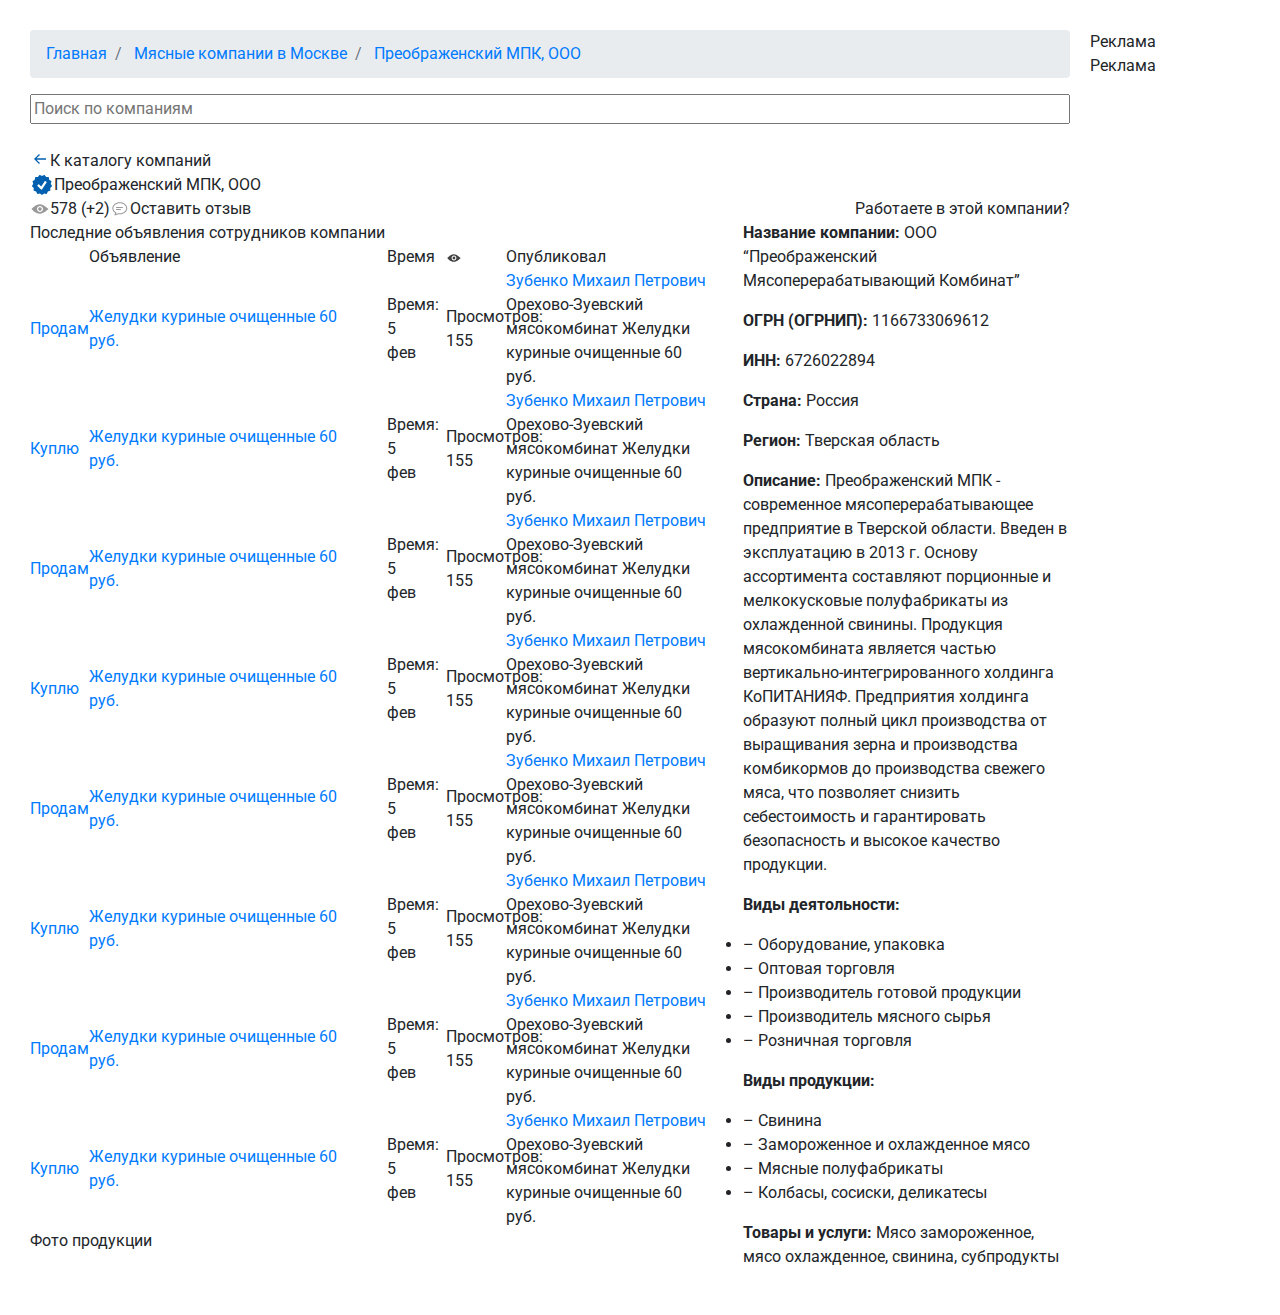
==== index.html @ dbe48e82 "code refactoring" ====
<!DOCTYPE html>
<html lang="ru" dir="ltr">

<head>
  <meta charset="utf-8">
  <meta http-equiv="X-UA-Compatible" content="IE=edge">
  <meta name="viewport" content="width=device-width, initial-scale=1, user-scalable=no">
  <title>Iamaliev</title>
  <link rel="stylesheet" href="https://stackpath.bootstrapcdn.com/bootstrap/4.4.1/css/bootstrap.min.css" integrity="sha384-Vkoo8x4CGsO3+Hhxv8T/Q5PaXtkKtu6ug5TOeNV6gBiFeWPGFN9MuhOf23Q9Ifjh" crossorigin="anonymous">
  <link rel="stylesheet" href="css/style.css">
  <link href="https://fonts.googleapis.com/css2?family=Roboto:ital,wght@0,100;0,300;0,400;0,500;0,700;0,900;1,100;1,300;1,400;1,500;1,700;1,900&display=swap" rel="stylesheet">
</head>

<body>
  <header class="header">
    <div class="header__top">
      <div class="container-fluid">
        <!-- content -->
      </div>
    </div>
    <div class="header__bottom">
      <div class="container-fluid">
        <!-- content -->
      </div>
    </div>
  </header>
  <div class="content">
    <div class="container-fluid">
      <div class="wrapper">
        <div class="wrapper__main">
          <div class="wrapper__main-breadcrumb">
            <ul class="breadcrumb">
              <li class="breadcrumb-item">
                <a href="main.html">Главная</a>
              </li>
              <li class="breadcrumb-item">
                <a href="tovari.html">Мясные компании в Москве</a>
              </li>
              <li class="breadcrumb-item active">
                <a href="tovari.html">Преображенский МПК, ООО</a>
              </li>
            </ul>
          </div>
          <div class="wrapper__main-search">
            <form>
              <input class="input-style w-100" type="text" name="" value="" placeholder="Поиск по компаниям">
              <a href="" class="wrapper__main-search-button link-hover-search" type="button" name="button">
                <svg width="24" height="24" viewBox="0 0 24 24" fill="none" xmlns="http://www.w3.org/2000/svg">
                  <path d="M15.5 14H14.71L14.43 13.73C15.4439 12.554 16.0011 11.0527 16 9.5C16 8.21442 15.6188 6.95772 14.9046 5.8888C14.1903 4.81988 13.1752 3.98676 11.9874 3.49479C10.7997 3.00282 9.49279 2.87409 8.23191 3.1249C6.97104 3.3757 5.81285 3.99477 4.90381 4.90381C3.99477 5.81285 3.3757 6.97104 3.1249 8.23191C2.87409 9.49279 3.00282 10.7997 3.49479 11.9874C3.98676 13.1752 4.81988 14.1903 5.8888 14.9046C6.95772 15.6188 8.21442 16 9.5 16C11.11 16 12.59 15.41 13.73 14.43L14 14.71V15.5L19 20.49L20.49 19L15.5 14ZM9.5 14C7.01 14 5 11.99 5 9.5C5 7.01 7.01 5 9.5 5C11.99 5 14 7.01 14 9.5C14 11.99 11.99 14 9.5 14Z" fill="white"/>
                </svg>
              </a>
            </form>
          </div>
          <div class="wrapper__main-backbutton d-flex link-hover">
            <svg width="20" height="20" viewBox="0 0 20 20" fill="none" xmlns="http://www.w3.org/2000/svg">
              <path d="M16 9.35124H6.49462L9.94396 5.91735L9.02248 5L4 10L9.02248 15L9.94396 14.0827L6.49462 10.6488H16V9.35124Z" fill="#005FAE"/>
            </svg>
            <div class="wrapper__main-backbutton-text">
              <span>К каталогу компаний</span>
            </div>
          </div>
          <div class="wrapper__main-namecompany d-flex">
            <svg width="24" height="24" viewBox="0 0 24 24" fill="none" xmlns="http://www.w3.org/2000/svg">
              <path d="M21.9025 12.6673L20.7237 10.7953L21.4229 8.69439C21.469 8.55543 21.466 8.4047 21.4144 8.26773C21.3628 8.13075 21.2657 8.01595 21.1396 7.94277L19.2321 6.83566L18.8813 4.64801C18.8577 4.50337 18.7853 4.37134 18.6763 4.27414C18.5674 4.17694 18.4284 4.12052 18.283 4.11438L16.0828 4.02765L14.7628 2.25409C14.6756 2.13673 14.5506 2.05343 14.4093 2.01838C14.2679 1.98333 14.1189 1.99871 13.9875 2.06189L12 3.01352L10.0117 2.06111C9.88018 1.99861 9.73124 1.98368 9.59002 2.01883C9.4488 2.05398 9.32393 2.13707 9.23646 2.25409L7.91638 4.02765L5.71626 4.11438C5.57091 4.12023 5.43203 4.17647 5.32313 4.27357C5.21424 4.37067 5.14202 4.50267 5.11869 4.64723L4.76792 6.83488L2.86037 7.94199C2.73416 8.01505 2.63693 8.1298 2.58516 8.26678C2.53339 8.40377 2.53027 8.55456 2.57633 8.6936L3.27556 10.7945L2.0975 12.6673C2.01979 12.7913 1.987 12.9385 2.00467 13.084C2.02235 13.2295 2.08941 13.3644 2.19451 13.4658L3.7831 14.9995L3.6046 17.2075C3.59273 17.3536 3.63136 17.4993 3.71394 17.6201C3.79653 17.7408 3.91801 17.8291 4.05782 17.87L6.17258 18.4833L7.03323 20.5233C7.08973 20.6585 7.19113 20.7698 7.32009 20.838C7.44905 20.9063 7.59755 20.9274 7.74022 20.8976L9.89766 20.4522L11.6003 21.8562C11.716 21.9508 11.858 22 12 22C12.142 22 12.2833 21.9508 12.3997 21.8562L14.1023 20.4522L16.2598 20.8976C16.5524 20.9601 16.8496 20.8015 16.9668 20.5233L17.8274 18.4833L19.9422 17.87C20.0821 17.8292 20.2036 17.741 20.2862 17.6202C20.3689 17.4994 20.4074 17.3536 20.3954 17.2075L20.2169 14.9995L21.8055 13.4658C21.9106 13.3644 21.9776 13.2295 21.9953 13.084C22.013 12.9385 21.9802 12.7913 21.9025 12.6673ZM16.5609 9.61164L12.1443 16.273C11.9775 16.5215 11.7191 16.6879 11.4622 16.6879C11.2061 16.6879 10.9197 16.5434 10.7374 16.359L7.49498 13.0423C7.3887 12.9326 7.32922 12.7854 7.32922 12.6322C7.32922 12.4789 7.3887 12.3317 7.49498 12.222L8.2951 11.4016C8.34753 11.3485 8.40987 11.3064 8.47852 11.2777C8.54718 11.2489 8.6208 11.2341 8.69516 11.2341C8.76951 11.2341 8.84314 11.2489 8.91179 11.2777C8.98045 11.3064 9.04278 11.3485 9.09521 11.4016L11.2053 13.5596L14.6852 8.31076C14.7264 8.24817 14.7796 8.19448 14.8417 8.15281C14.9038 8.11115 14.9735 8.08235 15.0467 8.06809C15.12 8.05384 15.1953 8.05441 15.2684 8.06979C15.3414 8.08516 15.4106 8.11502 15.4721 8.15763L16.4103 8.80689C16.6688 8.98659 16.7355 9.34834 16.5609 9.61164Z" fill="#005FAE"/>
            </svg>
            <div class="wrapper__main-namecompany-text">
              <span>Преображенский МПК, ООО</span>
            </div>
          </div>
          <div class="wrapper__main_visit-etc d-flex justify-content-between">
            <div class="wrapper__main_visit-etc_visit-review d-flex">
              <div class="d-flex align-items-center p-r-24">
                <svg width="20" height="20" viewBox="0 0 20 20" fill="none" xmlns="http://www.w3.org/2000/svg">
                  <path d="M10 5.1792C5.28375 5.1792 1.5625 10.0004 1.5625 10.0004C1.5625 10.0004 5.28375 14.8223 10 14.8223C13.6062 14.8223 18.4375 10.0004 18.4375 10.0004C18.4375 10.0004 13.6062 5.1792 10 5.1792ZM10 13.0042C8.34375 13.0042 6.99563 11.6567 6.99563 10.0004C6.99563 8.3442 8.34375 6.99607 10 6.99607C11.6562 6.99607 13.0044 8.3442 13.0044 10.0004C13.0044 11.6567 11.6562 13.0048 10 13.0048V13.0042ZM10 8.2467C9.76695 8.2423 9.53536 8.2844 9.31877 8.37054C9.10218 8.45669 8.90494 8.58514 8.73857 8.7484C8.5722 8.91166 8.44004 9.10644 8.34983 9.32137C8.25961 9.53629 8.21314 9.76705 8.21314 10.0001C8.21314 10.2332 8.25961 10.464 8.34983 10.6789C8.44004 10.8938 8.5722 11.0886 8.73857 11.2519C8.90494 11.4151 9.10218 11.5436 9.31877 11.6297C9.53536 11.7159 9.76695 11.758 10 11.7536C10.4593 11.7449 10.8969 11.5564 11.2186 11.2285C11.5404 10.9006 11.7206 10.4595 11.7206 10.0001C11.7206 9.54075 11.5404 9.0997 11.2186 8.77181C10.8969 8.44392 10.4593 8.25537 10 8.2467Z" fill="#999999"/>
                </svg>
                <div class="wrapper__main_visit-etc_visit-review_visit-text p-l-4">
                  <span>578 (+2)</span>
                </div>
              </div>
              <div class="d-flex align-items-center link-hover">
                <svg width="20" height="20" viewBox="0 0 20 20" fill="none" xmlns="http://www.w3.org/2000/svg">
                  <path d="M5.18911 14.077L4.55551 15.397C4.43231 15.6434 4.48511 15.9426 4.66111 16.1538C4.80191 16.2946 4.97791 16.3826 5.17151 16.3826C5.24191 16.3826 5.32991 16.365 5.40031 16.3474L8.44511 15.2562C8.88511 15.3266 9.34271 15.3618 9.80031 15.3618C13.9187 15.3618 17.2803 12.6338 17.2803 9.28977C17.2803 5.94577 13.9187 3.21777 9.80031 3.21777C5.68191 3.21777 2.32031 5.94577 2.32031 9.28977C2.32031 11.1554 3.39391 12.933 5.18911 14.077ZM9.80031 4.27377C13.3379 4.27377 16.2243 6.52657 16.2243 9.28977C16.2243 12.053 13.3379 14.3058 9.80031 14.3058C9.36031 14.3058 8.93791 14.2706 8.51551 14.2002C8.40991 14.1826 8.28671 14.2002 8.18111 14.2354L5.89311 15.045L6.28031 14.2178C6.43871 13.901 6.31551 13.4962 5.99871 13.3202C4.34431 12.3698 3.37631 10.8562 3.37631 9.27217C3.37631 6.52657 6.26271 4.27377 9.80031 4.27377Z" fill="#999999"/>
                  <line x1="6.5" y1="8.5" x2="12.5" y2="8.5" stroke="#999999" stroke-linecap="round" stroke-linejoin="round"/>
                  <line x1="6.5" y1="10.5" x2="10.5" y2="10.5" stroke="#999999" stroke-linecap="round" stroke-linejoin="round"/>
                </svg>
                <div class="wrapper__main_visit-etc_visit-review_review-text p-l-4">
                  <span>Оставить отзыв</span>
                </div>
              </div>
            </div>
            <div class="wrapper__main_visit-etc_work-this">
              <div class="wrapper__main_visit-etc_work-this-button">Работаете в этой компании?</div>
            </div>
          </div>
          <div class="row">
            <div class="col-lg-8">
              <div class="wrapper__main_notice w-100">
                <div class="wrapper__main_notice-title">
                  Последние объявления сотрудников компании
                </div>
                <div class="wrapper__main_notice-line"></div>
                <div class="wrapper__main_notice-table">
                  <div class="wrapper__main_notice-table-title">
                    <div class="row align-items-center h-32">
                      <div class="col-2 col-md-1 column-1">

                      </div>
                      <div class="col-12 col-sm-6 col-md-5 column-5">
                        Объявление
                      </div>
                      <div class="col-2 col-md-1 column-1 none576">
                        Время
                      </div>
                      <div class="col-2 col-md-1 column-1 none576">
                        <svg width="16" height="16" viewBox="0 0 16 16" fill="none" xmlns="http://www.w3.org/2000/svg">
                          <path d="M8 4.14331C4.227 4.14331 1.25 8.00031 1.25 8.00031C1.25 8.00031 4.227 11.8578 8 11.8578C10.885 11.8578 14.75 8.00031 14.75 8.00031C14.75 8.00031 10.885 4.14331 8 4.14331ZM8 10.4033C6.675 10.4033 5.5965 9.32531 5.5965 8.00031C5.5965 6.67531 6.675 5.59681 8 5.59681C9.325 5.59681 10.4035 6.67531 10.4035 8.00031C10.4035 9.32531 9.325 10.4038 8 10.4038V10.4033ZM8 6.59731C7.81356 6.59379 7.62829 6.62747 7.45502 6.69639C7.28174 6.7653 7.12395 6.86806 6.99085 6.99867C6.85776 7.12928 6.75203 7.2851 6.67986 7.45704C6.60769 7.62898 6.57052 7.81359 6.57052 8.00006C6.57052 8.18653 6.60769 8.37114 6.67986 8.54308C6.75203 8.71502 6.85776 8.87085 6.99085 9.00145C7.12395 9.13206 7.28174 9.23482 7.45502 9.30374C7.62829 9.37265 7.81356 9.40633 8 9.40281C8.36745 9.39587 8.7175 9.24503 8.97491 8.98272C9.23231 8.72041 9.37652 8.36757 9.37652 8.00006C9.37652 7.63255 9.23231 7.27971 8.97491 7.0174C8.7175 6.75509 8.36745 6.60425 8 6.59731Z" fill="#424242"/>
                        </svg>
                      </div>
                      <div class="col-md-4 column-4 none768">
                        Опубликовал
                      </div>
                    </div>
                  </div>
                  <div class="wrapper__main_notice-table-item">
                    <div class="row align-items-center">
                      <div class="col-sm-2 col-md-1 column-1">
                        <a href="#" class="wrapper__main_notice-table-item-button-sell d-flex link-hover">Продам</a>
                      </div>
                      <div class="col-sm-6 col-md-5 column-5 wrapper__main_notice-table-item-name-product">
                        <a href="" class="link-hover">Желудки куриные очищенные 60 руб.</a>
                      </div>
                      <div class="col-6 col-sm-2 col-md-1 column-1">
                        <span class="show-576 m-t-b-8">Время: </span><span>5 фев</span>
                      </div>
                      <div class="col-6 col-sm-2 col-md-1 column-1 flex-row">
                        <span class="show-576 m-t-b-8">Просмотров: </span><span>155</span>
                      </div>
                      <div class="col-12 col-md-4 column-4">
                        <div class="d-flex">
                          <img src="img/photo.png" class="wrapper__main_notice-table-item-photo" alt="">
                          <div class="d-flex flex-column p-l-8 overflow-hidden justify-content-center">
                            <div class="wrapper__main_notice-table-item-fio">
                              <a href="" class="link-hover">Зубенко Михаил Петрович</a>
                            </div>
                            <div class="wrapper__main_notice-table-item-company">
                              Орехово-Зуевский мясокомбинат Желудки куриные очищенные 60 руб.
                            </div>
                          </div>
                        </div>
                      </div>
                    </div>
                  </div>
                  <div class="wrapper__main_notice-table-item">
                    <div class="row align-items-center">
                      <div class="col-sm-2 col-md-1 column-1">
                        <a href="#" class="wrapper__main_notice-table-item-button-buy d-flex link-hover">Куплю</a>
                      </div>
                      <div class="col-sm-6 col-md-5 column-5 wrapper__main_notice-table-item-name-product">
                        <a href="" class="link-hover">Желудки куриные очищенные 60 руб.</a>
                      </div>
                      <div class="col-6 col-sm-2 col-md-1 column-1">
                        <span class="show-576 m-t-b-8">Время: </span><span>5 фев</span>
                      </div>
                      <div class="col-6 col-sm-2 col-md-1 column-1 flex-row">
                        <span class="show-576 m-t-b-8">Просмотров: </span><span>155</span>
                      </div>
                      <div class="col-12 col-md-4 column-4">
                        <div class="d-flex">
                          <img src="img/photo.png" class="wrapper__main_notice-table-item-photo" alt="">
                          <div class="d-flex flex-column p-l-8 overflow-hidden justify-content-center">
                            <div class="wrapper__main_notice-table-item-fio">
                              <a href="" class="link-hover">Зубенко Михаил Петрович</a>
                            </div>
                            <div class="wrapper__main_notice-table-item-company">
                              Орехово-Зуевский мясокомбинат Желудки куриные очищенные 60 руб.
                            </div>
                          </div>
                        </div>
                      </div>
                    </div>
                  </div>
                  <div class="wrapper__main_notice-table-item">
                    <div class="row align-items-center">
                      <div class="col-sm-2 col-md-1 column-1">
                        <a href="#" class="wrapper__main_notice-table-item-button-sell d-flex link-hover">Продам</a>
                      </div>
                      <div class="col-sm-6 col-md-5 column-5 wrapper__main_notice-table-item-name-product">
                        <a href="" class="link-hover">Желудки куриные очищенные 60 руб.</a>
                      </div>
                      <div class="col-6 col-sm-2 col-md-1 column-1">
                        <span class="show-576 m-t-b-8">Время: </span><span>5 фев</span>
                      </div>
                      <div class="col-6 col-sm-2 col-md-1 column-1 flex-row">
                        <span class="show-576 m-t-b-8">Просмотров: </span><span>155</span>
                      </div>
                      <div class="col-12 col-md-4 column-4">
                        <div class="d-flex">
                          <img src="img/photo.png" class="wrapper__main_notice-table-item-photo" alt="">
                          <div class="d-flex flex-column p-l-8 overflow-hidden justify-content-center">
                            <div class="wrapper__main_notice-table-item-fio">
                              <a href="" class="link-hover">Зубенко Михаил Петрович</a>
                            </div>
                            <div class="wrapper__main_notice-table-item-company">
                              Орехово-Зуевский мясокомбинат Желудки куриные очищенные 60 руб.
                            </div>
                          </div>
                        </div>
                      </div>
                    </div>
                  </div>
                  <div class="wrapper__main_notice-table-item">
                    <div class="row align-items-center">
                      <div class="col-sm-2 col-md-1 column-1">
                        <a href="#" class="wrapper__main_notice-table-item-button-buy d-flex link-hover">Куплю</a>
                      </div>
                      <div class="col-sm-6 col-md-5 column-5 wrapper__main_notice-table-item-name-product">
                        <a href="" class="link-hover">Желудки куриные очищенные 60 руб.</a>
                      </div>
                      <div class="col-6 col-sm-2 col-md-1 column-1">
                        <span class="show-576 m-t-b-8">Время: </span><span>5 фев</span>
                      </div>
                      <div class="col-6 col-sm-2 col-md-1 column-1 flex-row">
                        <span class="show-576 m-t-b-8">Просмотров: </span><span>155</span>
                      </div>
                      <div class="col-12 col-md-4 column-4">
                        <div class="d-flex">
                          <img src="img/photo.png" class="wrapper__main_notice-table-item-photo" alt="">
                          <div class="d-flex flex-column p-l-8 overflow-hidden justify-content-center">
                            <div class="wrapper__main_notice-table-item-fio">
                              <a href="" class="link-hover">Зубенко Михаил Петрович</a>
                            </div>
                            <div class="wrapper__main_notice-table-item-company">
                              Орехово-Зуевский мясокомбинат Желудки куриные очищенные 60 руб.
                            </div>
                          </div>
                        </div>
                      </div>
                    </div>
                  </div>
                  <div class="wrapper__main_notice-table-item">
                    <div class="row align-items-center">
                      <div class="col-sm-2 col-md-1 column-1">
                        <a href="#" class="wrapper__main_notice-table-item-button-sell d-flex link-hover">Продам</a>
                      </div>
                      <div class="col-sm-6 col-md-5 column-5 wrapper__main_notice-table-item-name-product">
                        <a href="" class="link-hover">Желудки куриные очищенные 60 руб.</a>
                      </div>
                      <div class="col-6 col-sm-2 col-md-1 column-1">
                        <span class="show-576 m-t-b-8">Время: </span><span>5 фев</span>
                      </div>
                      <div class="col-6 col-sm-2 col-md-1 column-1 flex-row">
                        <span class="show-576 m-t-b-8">Просмотров: </span><span>155</span>
                      </div>
                      <div class="col-12 col-md-4 column-4">
                        <div class="d-flex">
                          <img src="img/photo.png" class="wrapper__main_notice-table-item-photo" alt="">
                          <div class="d-flex flex-column p-l-8 overflow-hidden justify-content-center">
                            <div class="wrapper__main_notice-table-item-fio">
                              <a href="" class="link-hover">Зубенко Михаил Петрович</a>
                            </div>
                            <div class="wrapper__main_notice-table-item-company">
                              Орехово-Зуевский мясокомбинат Желудки куриные очищенные 60 руб.
                            </div>
                          </div>
                        </div>
                      </div>
                    </div>
                  </div>
                  <div class="wrapper__main_notice-table-item">
                    <div class="row align-items-center">
                      <div class="col-sm-2 col-md-1 column-1">
                        <a href="#" class="wrapper__main_notice-table-item-button-buy d-flex link-hover">Куплю</a>
                      </div>
                      <div class="col-sm-6 col-md-5 column-5 wrapper__main_notice-table-item-name-product">
                        <a href="" class="link-hover">Желудки куриные очищенные 60 руб.</a>
                      </div>
                      <div class="col-6 col-sm-2 col-md-1 column-1">
                        <span class="show-576 m-t-b-8">Время: </span><span>5 фев</span>
                      </div>
                      <div class="col-6 col-sm-2 col-md-1 column-1 flex-row">
                        <span class="show-576 m-t-b-8">Просмотров: </span><span>155</span>
                      </div>
                      <div class="col-12 col-md-4 column-4">
                        <div class="d-flex">
                          <img src="img/photo.png" class="wrapper__main_notice-table-item-photo" alt="">
                          <div class="d-flex flex-column p-l-8 overflow-hidden justify-content-center">
                            <div class="wrapper__main_notice-table-item-fio">
                              <a href="" class="link-hover">Зубенко Михаил Петрович</a>
                            </div>
                            <div class="wrapper__main_notice-table-item-company">
                              Орехово-Зуевский мясокомбинат Желудки куриные очищенные 60 руб.
                            </div>
                          </div>
                        </div>
                      </div>
                    </div>
                  </div>
                  <div class="wrapper__main_notice-table-item">
                    <div class="row align-items-center">
                      <div class="col-sm-2 col-md-1 column-1">
                        <a href="#" class="wrapper__main_notice-table-item-button-sell d-flex link-hover">Продам</a>
                      </div>
                      <div class="col-sm-6 col-md-5 column-5 wrapper__main_notice-table-item-name-product">
                        <a href="" class="link-hover">Желудки куриные очищенные 60 руб.</a>
                      </div>
                      <div class="col-6 col-sm-2 col-md-1 column-1">
                        <span class="show-576 m-t-b-8">Время: </span><span>5 фев</span>
                      </div>
                      <div class="col-6 col-sm-2 col-md-1 column-1 flex-row">
                        <span class="show-576 m-t-b-8">Просмотров: </span><span>155</span>
                      </div>
                      <div class="col-12 col-md-4 column-4">
                        <div class="d-flex">
                          <img src="img/photo.png" class="wrapper__main_notice-table-item-photo" alt="">
                          <div class="d-flex flex-column p-l-8 overflow-hidden justify-content-center">
                            <div class="wrapper__main_notice-table-item-fio">
                              <a href="" class="link-hover">Зубенко Михаил Петрович</a>
                            </div>
                            <div class="wrapper__main_notice-table-item-company">
                              Орехово-Зуевский мясокомбинат Желудки куриные очищенные 60 руб.
                            </div>
                          </div>
                        </div>
                      </div>
                    </div>
                  </div>
                  <div class="wrapper__main_notice-table-item">
                    <div class="row align-items-center">
                      <div class="col-sm-2 col-md-1 column-1">
                        <a href="#" class="wrapper__main_notice-table-item-button-buy d-flex link-hover">Куплю</a>
                      </div>
                      <div class="col-sm-6 col-md-5 column-5 wrapper__main_notice-table-item-name-product">
                        <a href="" class="link-hover">Желудки куриные очищенные 60 руб.</a>
                      </div>
                      <div class="col-6 col-sm-2 col-md-1 column-1">
                        <span class="show-576 m-t-b-8">Время: </span><span>5 фев</span>
                      </div>
                      <div class="col-6 col-sm-2 col-md-1 column-1 flex-row">
                        <span class="show-576 m-t-b-8">Просмотров: </span><span>155</span>
                      </div>
                      <div class="col-12 col-md-4 column-4">
                        <div class="d-flex">
                          <img src="img/photo.png" class="wrapper__main_notice-table-item-photo" alt="">
                          <div class="d-flex flex-column p-l-8 overflow-hidden justify-content-center">
                            <div class="wrapper__main_notice-table-item-fio">
                              <a href="" class="link-hover">Зубенко Михаил Петрович</a>
                            </div>
                            <div class="wrapper__main_notice-table-item-company">
                              Орехово-Зуевский мясокомбинат Желудки куриные очищенные 60 руб.
                            </div>
                          </div>
                        </div>
                      </div>
                    </div>
                  </div>
                </div>
              </div>
              <div class="wrapper__main_foto w-100">
                <div class="wrapper__main_foto-title">
                  Фото продукции
                </div>
                <div class="wrapper__main_foto-line"></div>
                <div class="wrapper__main_foto-item d-flex">
                  <img src="img/img1.png" alt="">
                  <img src="img/img.png" alt="">
                  <img src="img/img2.png" alt="">
                  <img src="img/img2.png" alt="">
                  <img src="img/img1.png" alt="">
                  <img src="img/img1.png" alt="">
                  <img src="img/img.png" alt="">
                  <img src="img/img2.png" alt="">
                  <img src="img/img1.png" alt="">
                  <img src="img/img2.png" alt="">
                  <img src="img/img1.png" alt="">
                </div>
              </div>
            </div>
            <div class="col-lg-4">
              <div class="wrapper__main-logo d-flex">
                <img src="img/logo.png" alt="">
              </div>
              <div class="wrapper__main-info w-100">
                <p><b>Название компании:</b> ООО “Преображенский Мясоперерабатывающий Комбинат”</p>
                <p><b>ОГРН (ОГРНИП):</b> 1166733069612</p>
                <p><b>ИНН:</b> 6726022894</p>
                <p><b>Страна:</b> Россия</p>
                <p><b>Регион:</b> Тверская область</p>
                <p><b>Описание:</b> Преображенский МПК - современное мясоперерабатывающее предприятие в Тверской области.
                  Введен в эксплуатацию в 2013 г. Основу ассортимента составляют порционные и мелкокусковые полуфабрикаты из охлажденной свинины. Продукция мясокомбината является частью вертикально-интегрированного холдинга КоПИТАНИЯФ.
                  Предприятия холдинга образуют полный цикл производства от выращивания зерна и производства комбикормов до производства свежего мяса, что позволяет снизить себестоимость и гарантировать безопасность и высокое качество продукции.</p>
                  <p><b>Виды деятольности:</b>
                    <li>– Оборудование, упаковка</li>
                    <li>– Оптовая торговля</li>
                    <li>– Производитель готовой продукции</li>
                    <li>– Производитель мясного сырья</li>
                    <li>– Розничная торговля</li>
                  </p>



                  <p><b>Виды продукции:</b>
                    <li>– Свинина</li>
                    <li>– Замороженное и охлажденное мясо</li>
                    <li>– Мясные полуфабрикаты</li>
                    <li>– Колбасы, сосиски, деликатесы</li>



                  </p>
                  <p><b>Товары и услуги:</b> Мясо замороженное, мясо охлажденное, свинина, субпродукты</p>
                </div>
              </div>
            </div>
          </div>
          <div class="wrapper__promo">
            <div class="wrapper__promo-item">
              Реклама
            </div>
            <div class="wrapper__promo-item">
              Реклама
            </div>
          </div>
        </div>
      </div>
    </div>
    <script src="https://code.jquery.com/jquery-3.4.1.slim.min.js" integrity="sha384-J6qa4849blE2+poT4WnyKhv5vZF5SrPo0iEjwBvKU7imGFAV0wwj1yYfoRSJoZ+n" crossorigin="anonymous"></script>
    <script src="https://cdn.jsdelivr.net/npm/popper.js@1.16.0/dist/umd/popper.min.js" integrity="sha384-Q6E9RHvbIyZFJoft+2mJbHaEWldlvI9IOYy5n3zV9zzTtmI3UksdQRVvoxMfooAo" crossorigin="anonymous"></script>
    <script src="https://stackpath.bootstrapcdn.com/bootstrap/4.4.1/js/bootstrap.min.js" integrity="sha384-wfSDF2E50Y2D1uUdj0O3uMBJnjuUD4Ih7YwaYd1iqfktj0Uod8GCExl3Og8ifwB6" crossorigin="anonymous"></script>
    <script src="js/main.js"></script>
  </body>

  </html>
---- css/style.css ----
.content {
  padding: 30px 0; }

.wrapper {
  display: flex; }
  .wrapper .wrapper__main {
    flex-grow: 1; }
  .wrapper .wrapper__promo {
    width: 160px;
    flex-shrink: 0;
    flex-grow: 0;
    margin-left: 20px; }

.container-fluid {
  padding: 0 30px; }
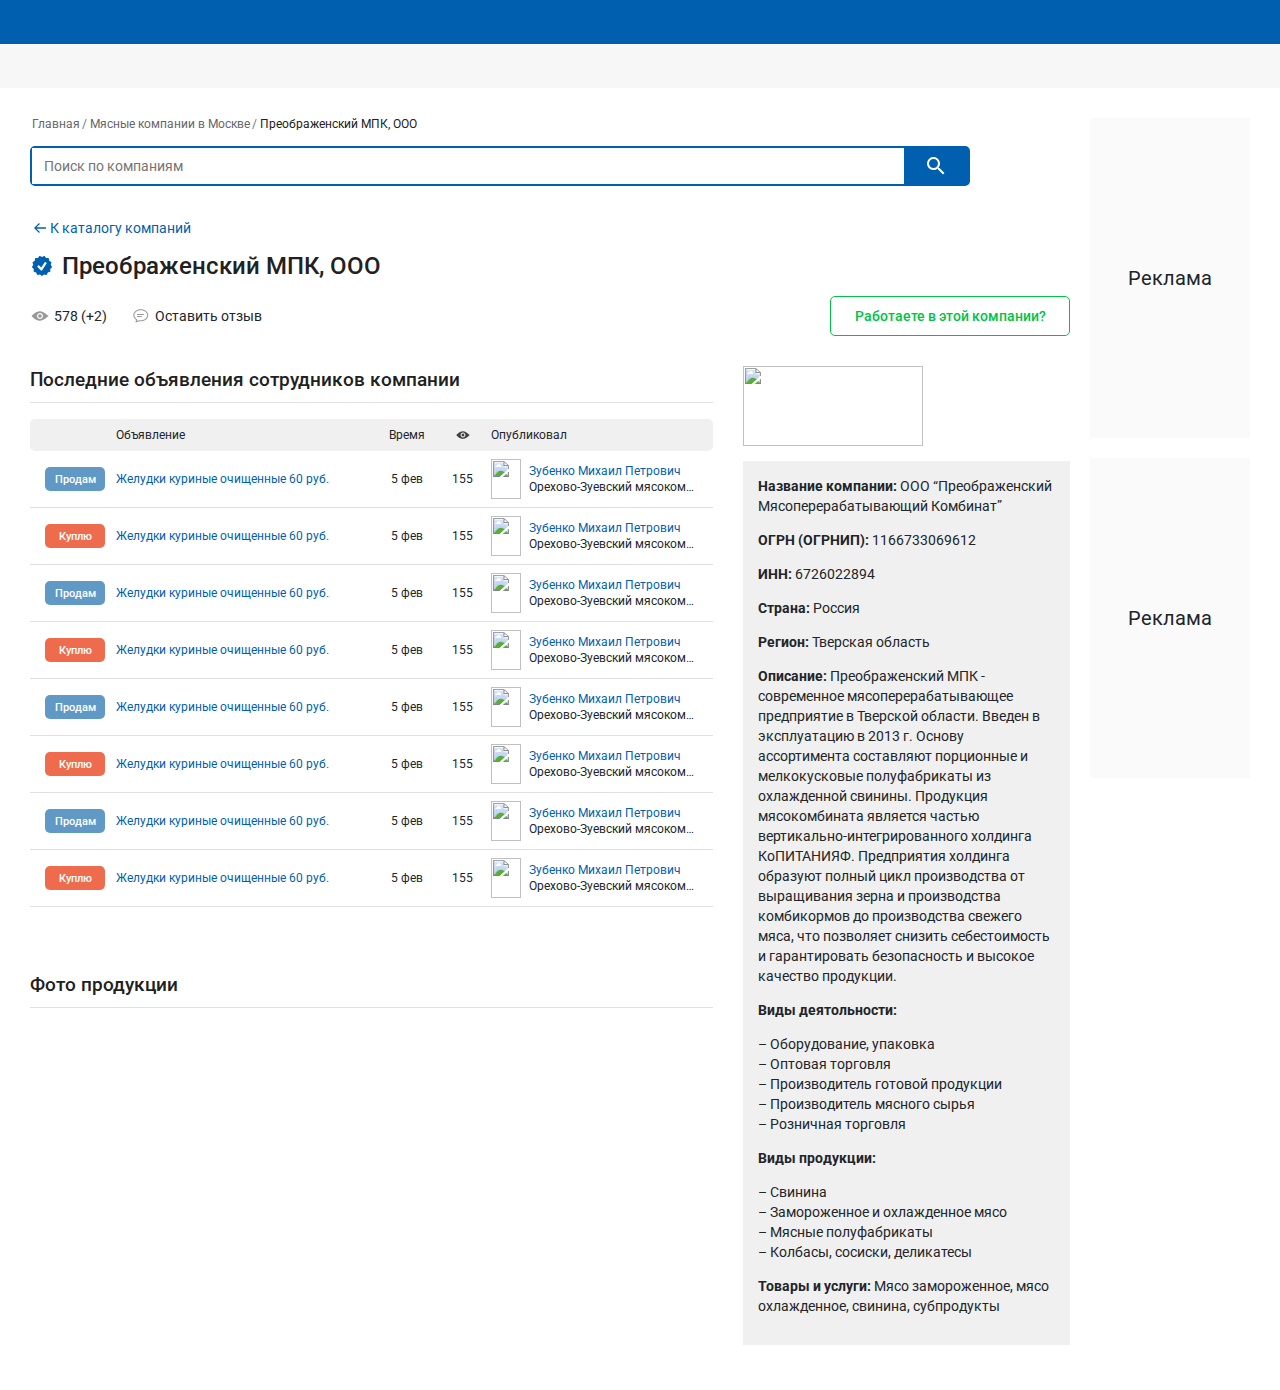
==== commit 61c6441b: "release v1.1" ====
--- a/index.html
+++ b/index.html
@@ -28,7 +28,7 @@
     <div class="container-fluid">
       <div class="wrapper">
         <div class="wrapper__main">
-          <div class="wrapper__main-breadcrumb">
+          <div class="breadcrumb-block">
             <ul class="breadcrumb">
               <li class="breadcrumb-item">
                 <a href="main.html">Главная</a>
@@ -41,326 +41,340 @@
               </li>
             </ul>
           </div>
-          <div class="wrapper__main-search">
+          <div class="search-form">
             <form>
               <input class="input-style w-100" type="text" name="" value="" placeholder="Поиск по компаниям">
-              <a href="" class="wrapper__main-search-button link-hover-search" type="button" name="button">
+              <a href="" class="search-form__button" type="button" name="button">
                 <svg width="24" height="24" viewBox="0 0 24 24" fill="none" xmlns="http://www.w3.org/2000/svg">
                   <path d="M15.5 14H14.71L14.43 13.73C15.4439 12.554 16.0011 11.0527 16 9.5C16 8.21442 15.6188 6.95772 14.9046 5.8888C14.1903 4.81988 13.1752 3.98676 11.9874 3.49479C10.7997 3.00282 9.49279 2.87409 8.23191 3.1249C6.97104 3.3757 5.81285 3.99477 4.90381 4.90381C3.99477 5.81285 3.3757 6.97104 3.1249 8.23191C2.87409 9.49279 3.00282 10.7997 3.49479 11.9874C3.98676 13.1752 4.81988 14.1903 5.8888 14.9046C6.95772 15.6188 8.21442 16 9.5 16C11.11 16 12.59 15.41 13.73 14.43L14 14.71V15.5L19 20.49L20.49 19L15.5 14ZM9.5 14C7.01 14 5 11.99 5 9.5C5 7.01 7.01 5 9.5 5C11.99 5 14 7.01 14 9.5C14 11.99 11.99 14 9.5 14Z" fill="white"/>
                 </svg>
               </a>
             </form>
           </div>
-          <div class="wrapper__main-backbutton d-flex link-hover">
+          <div class="back-button link-hover">
             <svg width="20" height="20" viewBox="0 0 20 20" fill="none" xmlns="http://www.w3.org/2000/svg">
               <path d="M16 9.35124H6.49462L9.94396 5.91735L9.02248 5L4 10L9.02248 15L9.94396 14.0827L6.49462 10.6488H16V9.35124Z" fill="#005FAE"/>
             </svg>
-            <div class="wrapper__main-backbutton-text">
-              <span>К каталогу компаний</span>
-            </div>
-          </div>
-          <div class="wrapper__main-namecompany d-flex">
+            <div class="back-button__text">
+              К каталогу компаний
+            </div>
+          </div>
+          <div class="name-company">
             <svg width="24" height="24" viewBox="0 0 24 24" fill="none" xmlns="http://www.w3.org/2000/svg">
               <path d="M21.9025 12.6673L20.7237 10.7953L21.4229 8.69439C21.469 8.55543 21.466 8.4047 21.4144 8.26773C21.3628 8.13075 21.2657 8.01595 21.1396 7.94277L19.2321 6.83566L18.8813 4.64801C18.8577 4.50337 18.7853 4.37134 18.6763 4.27414C18.5674 4.17694 18.4284 4.12052 18.283 4.11438L16.0828 4.02765L14.7628 2.25409C14.6756 2.13673 14.5506 2.05343 14.4093 2.01838C14.2679 1.98333 14.1189 1.99871 13.9875 2.06189L12 3.01352L10.0117 2.06111C9.88018 1.99861 9.73124 1.98368 9.59002 2.01883C9.4488 2.05398 9.32393 2.13707 9.23646 2.25409L7.91638 4.02765L5.71626 4.11438C5.57091 4.12023 5.43203 4.17647 5.32313 4.27357C5.21424 4.37067 5.14202 4.50267 5.11869 4.64723L4.76792 6.83488L2.86037 7.94199C2.73416 8.01505 2.63693 8.1298 2.58516 8.26678C2.53339 8.40377 2.53027 8.55456 2.57633 8.6936L3.27556 10.7945L2.0975 12.6673C2.01979 12.7913 1.987 12.9385 2.00467 13.084C2.02235 13.2295 2.08941 13.3644 2.19451 13.4658L3.7831 14.9995L3.6046 17.2075C3.59273 17.3536 3.63136 17.4993 3.71394 17.6201C3.79653 17.7408 3.91801 17.8291 4.05782 17.87L6.17258 18.4833L7.03323 20.5233C7.08973 20.6585 7.19113 20.7698 7.32009 20.838C7.44905 20.9063 7.59755 20.9274 7.74022 20.8976L9.89766 20.4522L11.6003 21.8562C11.716 21.9508 11.858 22 12 22C12.142 22 12.2833 21.9508 12.3997 21.8562L14.1023 20.4522L16.2598 20.8976C16.5524 20.9601 16.8496 20.8015 16.9668 20.5233L17.8274 18.4833L19.9422 17.87C20.0821 17.8292 20.2036 17.741 20.2862 17.6202C20.3689 17.4994 20.4074 17.3536 20.3954 17.2075L20.2169 14.9995L21.8055 13.4658C21.9106 13.3644 21.9776 13.2295 21.9953 13.084C22.013 12.9385 21.9802 12.7913 21.9025 12.6673ZM16.5609 9.61164L12.1443 16.273C11.9775 16.5215 11.7191 16.6879 11.4622 16.6879C11.2061 16.6879 10.9197 16.5434 10.7374 16.359L7.49498 13.0423C7.3887 12.9326 7.32922 12.7854 7.32922 12.6322C7.32922 12.4789 7.3887 12.3317 7.49498 12.222L8.2951 11.4016C8.34753 11.3485 8.40987 11.3064 8.47852 11.2777C8.54718 11.2489 8.6208 11.2341 8.69516 11.2341C8.76951 11.2341 8.84314 11.2489 8.91179 11.2777C8.98045 11.3064 9.04278 11.3485 9.09521 11.4016L11.2053 13.5596L14.6852 8.31076C14.7264 8.24817 14.7796 8.19448 14.8417 8.15281C14.9038 8.11115 14.9735 8.08235 15.0467 8.06809C15.12 8.05384 15.1953 8.05441 15.2684 8.06979C15.3414 8.08516 15.4106 8.11502 15.4721 8.15763L16.4103 8.80689C16.6688 8.98659 16.7355 9.34834 16.5609 9.61164Z" fill="#005FAE"/>
             </svg>
-            <div class="wrapper__main-namecompany-text">
-              <span>Преображенский МПК, ООО</span>
-            </div>
-          </div>
-          <div class="wrapper__main_visit-etc d-flex justify-content-between">
-            <div class="wrapper__main_visit-etc_visit-review d-flex">
-              <div class="d-flex align-items-center p-r-24">
+            <div class="name-company__text">
+              Преображенский МПК, ООО
+            </div>
+          </div>
+          <!-- Строка с просмотром страницы, отзывами и Работаете тут? -->
+          <div class="flex-wrap d-flex justify-content-between m-b-30">
+            <div class="d-flex">
+              <div class="view-company p-r-24">
                 <svg width="20" height="20" viewBox="0 0 20 20" fill="none" xmlns="http://www.w3.org/2000/svg">
                   <path d="M10 5.1792C5.28375 5.1792 1.5625 10.0004 1.5625 10.0004C1.5625 10.0004 5.28375 14.8223 10 14.8223C13.6062 14.8223 18.4375 10.0004 18.4375 10.0004C18.4375 10.0004 13.6062 5.1792 10 5.1792ZM10 13.0042C8.34375 13.0042 6.99563 11.6567 6.99563 10.0004C6.99563 8.3442 8.34375 6.99607 10 6.99607C11.6562 6.99607 13.0044 8.3442 13.0044 10.0004C13.0044 11.6567 11.6562 13.0048 10 13.0048V13.0042ZM10 8.2467C9.76695 8.2423 9.53536 8.2844 9.31877 8.37054C9.10218 8.45669 8.90494 8.58514 8.73857 8.7484C8.5722 8.91166 8.44004 9.10644 8.34983 9.32137C8.25961 9.53629 8.21314 9.76705 8.21314 10.0001C8.21314 10.2332 8.25961 10.464 8.34983 10.6789C8.44004 10.8938 8.5722 11.0886 8.73857 11.2519C8.90494 11.4151 9.10218 11.5436 9.31877 11.6297C9.53536 11.7159 9.76695 11.758 10 11.7536C10.4593 11.7449 10.8969 11.5564 11.2186 11.2285C11.5404 10.9006 11.7206 10.4595 11.7206 10.0001C11.7206 9.54075 11.5404 9.0997 11.2186 8.77181C10.8969 8.44392 10.4593 8.25537 10 8.2467Z" fill="#999999"/>
                 </svg>
-                <div class="wrapper__main_visit-etc_visit-review_visit-text p-l-4">
-                  <span>578 (+2)</span>
-                </div>
-              </div>
-              <div class="d-flex align-items-center link-hover">
+                <div class="view-company__text">
+                  578 (+2)
+                </div>
+              </div>
+              <div class="give-feedback link-hover">
                 <svg width="20" height="20" viewBox="0 0 20 20" fill="none" xmlns="http://www.w3.org/2000/svg">
                   <path d="M5.18911 14.077L4.55551 15.397C4.43231 15.6434 4.48511 15.9426 4.66111 16.1538C4.80191 16.2946 4.97791 16.3826 5.17151 16.3826C5.24191 16.3826 5.32991 16.365 5.40031 16.3474L8.44511 15.2562C8.88511 15.3266 9.34271 15.3618 9.80031 15.3618C13.9187 15.3618 17.2803 12.6338 17.2803 9.28977C17.2803 5.94577 13.9187 3.21777 9.80031 3.21777C5.68191 3.21777 2.32031 5.94577 2.32031 9.28977C2.32031 11.1554 3.39391 12.933 5.18911 14.077ZM9.80031 4.27377C13.3379 4.27377 16.2243 6.52657 16.2243 9.28977C16.2243 12.053 13.3379 14.3058 9.80031 14.3058C9.36031 14.3058 8.93791 14.2706 8.51551 14.2002C8.40991 14.1826 8.28671 14.2002 8.18111 14.2354L5.89311 15.045L6.28031 14.2178C6.43871 13.901 6.31551 13.4962 5.99871 13.3202C4.34431 12.3698 3.37631 10.8562 3.37631 9.27217C3.37631 6.52657 6.26271 4.27377 9.80031 4.27377Z" fill="#999999"/>
                   <line x1="6.5" y1="8.5" x2="12.5" y2="8.5" stroke="#999999" stroke-linecap="round" stroke-linejoin="round"/>
                   <line x1="6.5" y1="10.5" x2="10.5" y2="10.5" stroke="#999999" stroke-linecap="round" stroke-linejoin="round"/>
                 </svg>
-                <div class="wrapper__main_visit-etc_visit-review_review-text p-l-4">
-                  <span>Оставить отзыв</span>
-                </div>
-              </div>
-            </div>
-            <div class="wrapper__main_visit-etc_work-this">
-              <div class="wrapper__main_visit-etc_work-this-button">Работаете в этой компании?</div>
+                <div class="give-feedback__text">
+                  Оставить отзыв
+                </div>
+              </div>
+            </div>
+            <div class="js-work-this btn btn_green">
+              Работаете в этой компании?
             </div>
           </div>
           <div class="row">
             <div class="col-lg-8">
-              <div class="wrapper__main_notice w-100">
-                <div class="wrapper__main_notice-title">
+              <div class="advertisement">
+                <div class="advertisement__title">
                   Последние объявления сотрудников компании
                 </div>
-                <div class="wrapper__main_notice-line"></div>
-                <div class="wrapper__main_notice-table">
-                  <div class="wrapper__main_notice-table-title">
+                <div class="table">
+                  <div class="table__header">
                     <div class="row align-items-center h-32">
                       <div class="col-2 col-md-1 column-1">
-
                       </div>
                       <div class="col-12 col-sm-6 col-md-5 column-5">
                         Объявление
                       </div>
-                      <div class="col-2 col-md-1 column-1 none576">
+                      <div class="col-2 col-md-1 column-1 hidden-576">
                         Время
                       </div>
-                      <div class="col-2 col-md-1 column-1 none576">
+                      <div class="col-2 col-md-1 column-1 hidden-576">
                         <svg width="16" height="16" viewBox="0 0 16 16" fill="none" xmlns="http://www.w3.org/2000/svg">
                           <path d="M8 4.14331C4.227 4.14331 1.25 8.00031 1.25 8.00031C1.25 8.00031 4.227 11.8578 8 11.8578C10.885 11.8578 14.75 8.00031 14.75 8.00031C14.75 8.00031 10.885 4.14331 8 4.14331ZM8 10.4033C6.675 10.4033 5.5965 9.32531 5.5965 8.00031C5.5965 6.67531 6.675 5.59681 8 5.59681C9.325 5.59681 10.4035 6.67531 10.4035 8.00031C10.4035 9.32531 9.325 10.4038 8 10.4038V10.4033ZM8 6.59731C7.81356 6.59379 7.62829 6.62747 7.45502 6.69639C7.28174 6.7653 7.12395 6.86806 6.99085 6.99867C6.85776 7.12928 6.75203 7.2851 6.67986 7.45704C6.60769 7.62898 6.57052 7.81359 6.57052 8.00006C6.57052 8.18653 6.60769 8.37114 6.67986 8.54308C6.75203 8.71502 6.85776 8.87085 6.99085 9.00145C7.12395 9.13206 7.28174 9.23482 7.45502 9.30374C7.62829 9.37265 7.81356 9.40633 8 9.40281C8.36745 9.39587 8.7175 9.24503 8.97491 8.98272C9.23231 8.72041 9.37652 8.36757 9.37652 8.00006C9.37652 7.63255 9.23231 7.27971 8.97491 7.0174C8.7175 6.75509 8.36745 6.60425 8 6.59731Z" fill="#424242"/>
                         </svg>
                       </div>
-                      <div class="col-md-4 column-4 none768">
+                      <div class="col-md-4 column-4 hidden-768">
                         Опубликовал
                       </div>
                     </div>
                   </div>
-                  <div class="wrapper__main_notice-table-item">
-                    <div class="row align-items-center">
-                      <div class="col-sm-2 col-md-1 column-1">
-                        <a href="#" class="wrapper__main_notice-table-item-button-sell d-flex link-hover">Продам</a>
-                      </div>
-                      <div class="col-sm-6 col-md-5 column-5 wrapper__main_notice-table-item-name-product">
-                        <a href="" class="link-hover">Желудки куриные очищенные 60 руб.</a>
-                      </div>
-                      <div class="col-6 col-sm-2 col-md-1 column-1">
-                        <span class="show-576 m-t-b-8">Время: </span><span>5 фев</span>
-                      </div>
-                      <div class="col-6 col-sm-2 col-md-1 column-1 flex-row">
-                        <span class="show-576 m-t-b-8">Просмотров: </span><span>155</span>
-                      </div>
-                      <div class="col-12 col-md-4 column-4">
-                        <div class="d-flex">
-                          <img src="img/photo.png" class="wrapper__main_notice-table-item-photo" alt="">
-                          <div class="d-flex flex-column p-l-8 overflow-hidden justify-content-center">
-                            <div class="wrapper__main_notice-table-item-fio">
-                              <a href="" class="link-hover">Зубенко Михаил Петрович</a>
-                            </div>
-                            <div class="wrapper__main_notice-table-item-company">
-                              Орехово-Зуевский мясокомбинат Желудки куриные очищенные 60 руб.
-                            </div>
-                          </div>
-                        </div>
-                      </div>
-                    </div>
-                  </div>
-                  <div class="wrapper__main_notice-table-item">
-                    <div class="row align-items-center">
-                      <div class="col-sm-2 col-md-1 column-1">
-                        <a href="#" class="wrapper__main_notice-table-item-button-buy d-flex link-hover">Куплю</a>
-                      </div>
-                      <div class="col-sm-6 col-md-5 column-5 wrapper__main_notice-table-item-name-product">
-                        <a href="" class="link-hover">Желудки куриные очищенные 60 руб.</a>
-                      </div>
-                      <div class="col-6 col-sm-2 col-md-1 column-1">
-                        <span class="show-576 m-t-b-8">Время: </span><span>5 фев</span>
-                      </div>
-                      <div class="col-6 col-sm-2 col-md-1 column-1 flex-row">
-                        <span class="show-576 m-t-b-8">Просмотров: </span><span>155</span>
-                      </div>
-                      <div class="col-12 col-md-4 column-4">
-                        <div class="d-flex">
-                          <img src="img/photo.png" class="wrapper__main_notice-table-item-photo" alt="">
-                          <div class="d-flex flex-column p-l-8 overflow-hidden justify-content-center">
-                            <div class="wrapper__main_notice-table-item-fio">
-                              <a href="" class="link-hover">Зубенко Михаил Петрович</a>
-                            </div>
-                            <div class="wrapper__main_notice-table-item-company">
-                              Орехово-Зуевский мясокомбинат Желудки куриные очищенные 60 руб.
-                            </div>
-                          </div>
-                        </div>
-                      </div>
-                    </div>
-                  </div>
-                  <div class="wrapper__main_notice-table-item">
-                    <div class="row align-items-center">
-                      <div class="col-sm-2 col-md-1 column-1">
-                        <a href="#" class="wrapper__main_notice-table-item-button-sell d-flex link-hover">Продам</a>
-                      </div>
-                      <div class="col-sm-6 col-md-5 column-5 wrapper__main_notice-table-item-name-product">
-                        <a href="" class="link-hover">Желудки куриные очищенные 60 руб.</a>
-                      </div>
-                      <div class="col-6 col-sm-2 col-md-1 column-1">
-                        <span class="show-576 m-t-b-8">Время: </span><span>5 фев</span>
-                      </div>
-                      <div class="col-6 col-sm-2 col-md-1 column-1 flex-row">
-                        <span class="show-576 m-t-b-8">Просмотров: </span><span>155</span>
-                      </div>
-                      <div class="col-12 col-md-4 column-4">
-                        <div class="d-flex">
-                          <img src="img/photo.png" class="wrapper__main_notice-table-item-photo" alt="">
-                          <div class="d-flex flex-column p-l-8 overflow-hidden justify-content-center">
-                            <div class="wrapper__main_notice-table-item-fio">
-                              <a href="" class="link-hover">Зубенко Михаил Петрович</a>
-                            </div>
-                            <div class="wrapper__main_notice-table-item-company">
-                              Орехово-Зуевский мясокомбинат Желудки куриные очищенные 60 руб.
-                            </div>
-                          </div>
-                        </div>
-                      </div>
-                    </div>
-                  </div>
-                  <div class="wrapper__main_notice-table-item">
-                    <div class="row align-items-center">
-                      <div class="col-sm-2 col-md-1 column-1">
-                        <a href="#" class="wrapper__main_notice-table-item-button-buy d-flex link-hover">Куплю</a>
-                      </div>
-                      <div class="col-sm-6 col-md-5 column-5 wrapper__main_notice-table-item-name-product">
-                        <a href="" class="link-hover">Желудки куриные очищенные 60 руб.</a>
-                      </div>
-                      <div class="col-6 col-sm-2 col-md-1 column-1">
-                        <span class="show-576 m-t-b-8">Время: </span><span>5 фев</span>
-                      </div>
-                      <div class="col-6 col-sm-2 col-md-1 column-1 flex-row">
-                        <span class="show-576 m-t-b-8">Просмотров: </span><span>155</span>
-                      </div>
-                      <div class="col-12 col-md-4 column-4">
-                        <div class="d-flex">
-                          <img src="img/photo.png" class="wrapper__main_notice-table-item-photo" alt="">
-                          <div class="d-flex flex-column p-l-8 overflow-hidden justify-content-center">
-                            <div class="wrapper__main_notice-table-item-fio">
-                              <a href="" class="link-hover">Зубенко Михаил Петрович</a>
-                            </div>
-                            <div class="wrapper__main_notice-table-item-company">
-                              Орехово-Зуевский мясокомбинат Желудки куриные очищенные 60 руб.
-                            </div>
-                          </div>
-                        </div>
-                      </div>
-                    </div>
-                  </div>
-                  <div class="wrapper__main_notice-table-item">
-                    <div class="row align-items-center">
-                      <div class="col-sm-2 col-md-1 column-1">
-                        <a href="#" class="wrapper__main_notice-table-item-button-sell d-flex link-hover">Продам</a>
-                      </div>
-                      <div class="col-sm-6 col-md-5 column-5 wrapper__main_notice-table-item-name-product">
-                        <a href="" class="link-hover">Желудки куриные очищенные 60 руб.</a>
-                      </div>
-                      <div class="col-6 col-sm-2 col-md-1 column-1">
-                        <span class="show-576 m-t-b-8">Время: </span><span>5 фев</span>
-                      </div>
-                      <div class="col-6 col-sm-2 col-md-1 column-1 flex-row">
-                        <span class="show-576 m-t-b-8">Просмотров: </span><span>155</span>
-                      </div>
-                      <div class="col-12 col-md-4 column-4">
-                        <div class="d-flex">
-                          <img src="img/photo.png" class="wrapper__main_notice-table-item-photo" alt="">
-                          <div class="d-flex flex-column p-l-8 overflow-hidden justify-content-center">
-                            <div class="wrapper__main_notice-table-item-fio">
-                              <a href="" class="link-hover">Зубенко Михаил Петрович</a>
-                            </div>
-                            <div class="wrapper__main_notice-table-item-company">
-                              Орехово-Зуевский мясокомбинат Желудки куриные очищенные 60 руб.
-                            </div>
-                          </div>
-                        </div>
-                      </div>
-                    </div>
-                  </div>
-                  <div class="wrapper__main_notice-table-item">
-                    <div class="row align-items-center">
-                      <div class="col-sm-2 col-md-1 column-1">
-                        <a href="#" class="wrapper__main_notice-table-item-button-buy d-flex link-hover">Куплю</a>
-                      </div>
-                      <div class="col-sm-6 col-md-5 column-5 wrapper__main_notice-table-item-name-product">
-                        <a href="" class="link-hover">Желудки куриные очищенные 60 руб.</a>
-                      </div>
-                      <div class="col-6 col-sm-2 col-md-1 column-1">
-                        <span class="show-576 m-t-b-8">Время: </span><span>5 фев</span>
-                      </div>
-                      <div class="col-6 col-sm-2 col-md-1 column-1 flex-row">
-                        <span class="show-576 m-t-b-8">Просмотров: </span><span>155</span>
-                      </div>
-                      <div class="col-12 col-md-4 column-4">
-                        <div class="d-flex">
-                          <img src="img/photo.png" class="wrapper__main_notice-table-item-photo" alt="">
-                          <div class="d-flex flex-column p-l-8 overflow-hidden justify-content-center">
-                            <div class="wrapper__main_notice-table-item-fio">
-                              <a href="" class="link-hover">Зубенко Михаил Петрович</a>
-                            </div>
-                            <div class="wrapper__main_notice-table-item-company">
-                              Орехово-Зуевский мясокомбинат Желудки куриные очищенные 60 руб.
-                            </div>
-                          </div>
-                        </div>
-                      </div>
-                    </div>
-                  </div>
-                  <div class="wrapper__main_notice-table-item">
-                    <div class="row align-items-center">
-                      <div class="col-sm-2 col-md-1 column-1">
-                        <a href="#" class="wrapper__main_notice-table-item-button-sell d-flex link-hover">Продам</a>
-                      </div>
-                      <div class="col-sm-6 col-md-5 column-5 wrapper__main_notice-table-item-name-product">
-                        <a href="" class="link-hover">Желудки куриные очищенные 60 руб.</a>
-                      </div>
-                      <div class="col-6 col-sm-2 col-md-1 column-1">
-                        <span class="show-576 m-t-b-8">Время: </span><span>5 фев</span>
-                      </div>
-                      <div class="col-6 col-sm-2 col-md-1 column-1 flex-row">
-                        <span class="show-576 m-t-b-8">Просмотров: </span><span>155</span>
-                      </div>
-                      <div class="col-12 col-md-4 column-4">
-                        <div class="d-flex">
-                          <img src="img/photo.png" class="wrapper__main_notice-table-item-photo" alt="">
-                          <div class="d-flex flex-column p-l-8 overflow-hidden justify-content-center">
-                            <div class="wrapper__main_notice-table-item-fio">
-                              <a href="" class="link-hover">Зубенко Михаил Петрович</a>
-                            </div>
-                            <div class="wrapper__main_notice-table-item-company">
-                              Орехово-Зуевский мясокомбинат Желудки куриные очищенные 60 руб.
-                            </div>
-                          </div>
-                        </div>
-                      </div>
-                    </div>
-                  </div>
-                  <div class="wrapper__main_notice-table-item">
-                    <div class="row align-items-center">
-                      <div class="col-sm-2 col-md-1 column-1">
-                        <a href="#" class="wrapper__main_notice-table-item-button-buy d-flex link-hover">Куплю</a>
-                      </div>
-                      <div class="col-sm-6 col-md-5 column-5 wrapper__main_notice-table-item-name-product">
-                        <a href="" class="link-hover">Желудки куриные очищенные 60 руб.</a>
-                      </div>
-                      <div class="col-6 col-sm-2 col-md-1 column-1">
-                        <span class="show-576 m-t-b-8">Время: </span><span>5 фев</span>
-                      </div>
-                      <div class="col-6 col-sm-2 col-md-1 column-1 flex-row">
-                        <span class="show-576 m-t-b-8">Просмотров: </span><span>155</span>
-                      </div>
-                      <div class="col-12 col-md-4 column-4">
-                        <div class="d-flex">
-                          <img src="img/photo.png" class="wrapper__main_notice-table-item-photo" alt="">
-                          <div class="d-flex flex-column p-l-8 overflow-hidden justify-content-center">
-                            <div class="wrapper__main_notice-table-item-fio">
-                              <a href="" class="link-hover">Зубенко Михаил Петрович</a>
-                            </div>
-                            <div class="wrapper__main_notice-table-item-company">
-                              Орехово-Зуевский мясокомбинат Желудки куриные очищенные 60 руб.
-                            </div>
-                          </div>
-                        </div>
-                      </div>
-                    </div>
-                  </div>
-                </div>
-              </div>
-              <div class="wrapper__main_foto w-100">
-                <div class="wrapper__main_foto-title">
+                  <div class="table__item">
+                    <div class="row align-items-center">
+                      <div class="col-sm-2 col-md-1 column-1">
+                        <a href="#" class="item__button item__button_sell link-hover">Продам</a>
+                      </div>
+                      <div class="col-sm-6 col-md-5 column-5 ">
+                        <div class="item__name-product">
+                          <a href="" class="link-hover">Желудки куриные очищенные 60 руб.</a>
+                        </div>
+                      </div>
+                      <div class="col-6 col-sm-2 col-md-1 column-1">
+                        <span class="show-576 m-t-b-8">Время: </span><span>5 фев</span>
+                      </div>
+                      <div class="col-6 col-sm-2 col-md-1 column-1 flex-row">
+                        <span class="show-576 m-t-b-8">Просмотров: </span><span>155</span>
+                      </div>
+                      <div class="col-12 col-md-4 column-4">
+                        <div class="d-flex">
+                          <img src="img/photo.png" class="item__photo" alt="">
+                          <div class="d-flex flex-column p-l-8 overflow-hidden justify-content-center">
+                            <div class="item__fio">
+                              <a href="" class="link-hover">Зубенко Михаил Петрович</a>
+                            </div>
+                            <div class="item__company">
+                              Орехово-Зуевский мясокомбинат Желудки куриные очищенные 60 руб.
+                            </div>
+                          </div>
+                        </div>
+                      </div>
+                    </div>
+                  </div>
+                  <div class="table__item">
+                    <div class="row align-items-center">
+                      <div class="col-sm-2 col-md-1 column-1">
+                        <a href="#" class="item__button item__button_buy link-hover">Куплю</a>
+                      </div>
+                      <div class="col-sm-6 col-md-5 column-5 ">
+                        <div class="item__name-product">
+                          <a href="" class="link-hover">Желудки куриные очищенные 60 руб.</a>
+                        </div>
+                      </div>
+                      <div class="col-6 col-sm-2 col-md-1 column-1">
+                        <span class="show-576 m-t-b-8">Время: </span><span>5 фев</span>
+                      </div>
+                      <div class="col-6 col-sm-2 col-md-1 column-1 flex-row">
+                        <span class="show-576 m-t-b-8">Просмотров: </span><span>155</span>
+                      </div>
+                      <div class="col-12 col-md-4 column-4">
+                        <div class="d-flex">
+                          <img src="img/photo.png" class="item__photo" alt="">
+                          <div class="d-flex flex-column p-l-8 overflow-hidden justify-content-center">
+                            <div class="item__fio">
+                              <a href="" class="link-hover">Зубенко Михаил Петрович</a>
+                            </div>
+                            <div class="item__company">
+                              Орехово-Зуевский мясокомбинат Желудки куриные очищенные 60 руб.
+                            </div>
+                          </div>
+                        </div>
+                      </div>
+                    </div>
+                  </div>
+                  <div class="table__item">
+                    <div class="row align-items-center">
+                      <div class="col-sm-2 col-md-1 column-1">
+                        <a href="#" class="item__button item__button_sell link-hover">Продам</a>
+                      </div>
+                      <div class="col-sm-6 col-md-5 column-5 ">
+                        <div class="item__name-product">
+                          <a href="" class="link-hover">Желудки куриные очищенные 60 руб.</a>
+                        </div>
+                      </div>
+                      <div class="col-6 col-sm-2 col-md-1 column-1">
+                        <span class="show-576 m-t-b-8">Время: </span><span>5 фев</span>
+                      </div>
+                      <div class="col-6 col-sm-2 col-md-1 column-1 flex-row">
+                        <span class="show-576 m-t-b-8">Просмотров: </span><span>155</span>
+                      </div>
+                      <div class="col-12 col-md-4 column-4">
+                        <div class="d-flex">
+                          <img src="img/photo.png" class="item__photo" alt="">
+                          <div class="d-flex flex-column p-l-8 overflow-hidden justify-content-center">
+                            <div class="item__fio">
+                              <a href="" class="link-hover">Зубенко Михаил Петрович</a>
+                            </div>
+                            <div class="item__company">
+                              Орехово-Зуевский мясокомбинат Желудки куриные очищенные 60 руб.
+                            </div>
+                          </div>
+                        </div>
+                      </div>
+                    </div>
+                  </div>
+                  <div class="table__item">
+                    <div class="row align-items-center">
+                      <div class="col-sm-2 col-md-1 column-1">
+                        <a href="#" class="item__button item__button_buy link-hover">Куплю</a>
+                      </div>
+                      <div class="col-sm-6 col-md-5 column-5 ">
+                        <div class="item__name-product">
+                          <a href="" class="link-hover">Желудки куриные очищенные 60 руб.</a>
+                        </div>
+                      </div>
+                      <div class="col-6 col-sm-2 col-md-1 column-1">
+                        <span class="show-576 m-t-b-8">Время: </span><span>5 фев</span>
+                      </div>
+                      <div class="col-6 col-sm-2 col-md-1 column-1 flex-row">
+                        <span class="show-576 m-t-b-8">Просмотров: </span><span>155</span>
+                      </div>
+                      <div class="col-12 col-md-4 column-4">
+                        <div class="d-flex">
+                          <img src="img/photo.png" class="item__photo" alt="">
+                          <div class="d-flex flex-column p-l-8 overflow-hidden justify-content-center">
+                            <div class="item__fio">
+                              <a href="" class="link-hover">Зубенко Михаил Петрович</a>
+                            </div>
+                            <div class="item__company">
+                              Орехово-Зуевский мясокомбинат Желудки куриные очищенные 60 руб.
+                            </div>
+                          </div>
+                        </div>
+                      </div>
+                    </div>
+                  </div>
+                  <div class="table__item">
+                    <div class="row align-items-center">
+                      <div class="col-sm-2 col-md-1 column-1">
+                        <a href="#" class="item__button item__button_sell link-hover">Продам</a>
+                      </div>
+                      <div class="col-sm-6 col-md-5 column-5 ">
+                        <div class="item__name-product">
+                          <a href="" class="link-hover">Желудки куриные очищенные 60 руб.</a>
+                        </div>
+                      </div>
+                      <div class="col-6 col-sm-2 col-md-1 column-1">
+                        <span class="show-576 m-t-b-8">Время: </span><span>5 фев</span>
+                      </div>
+                      <div class="col-6 col-sm-2 col-md-1 column-1 flex-row">
+                        <span class="show-576 m-t-b-8">Просмотров: </span><span>155</span>
+                      </div>
+                      <div class="col-12 col-md-4 column-4">
+                        <div class="d-flex">
+                          <img src="img/photo.png" class="item__photo" alt="">
+                          <div class="d-flex flex-column p-l-8 overflow-hidden justify-content-center">
+                            <div class="item__fio">
+                              <a href="" class="link-hover">Зубенко Михаил Петрович</a>
+                            </div>
+                            <div class="item__company">
+                              Орехово-Зуевский мясокомбинат Желудки куриные очищенные 60 руб.
+                            </div>
+                          </div>
+                        </div>
+                      </div>
+                    </div>
+                  </div>
+                  <div class="table__item">
+                    <div class="row align-items-center">
+                      <div class="col-sm-2 col-md-1 column-1">
+                        <a href="#" class="item__button item__button_buy link-hover">Куплю</a>
+                      </div>
+                      <div class="col-sm-6 col-md-5 column-5 ">
+                        <div class="item__name-product">
+                          <a href="" class="link-hover">Желудки куриные очищенные 60 руб.</a>
+                        </div>
+                      </div>
+                      <div class="col-6 col-sm-2 col-md-1 column-1">
+                        <span class="show-576 m-t-b-8">Время: </span><span>5 фев</span>
+                      </div>
+                      <div class="col-6 col-sm-2 col-md-1 column-1 flex-row">
+                        <span class="show-576 m-t-b-8">Просмотров: </span><span>155</span>
+                      </div>
+                      <div class="col-12 col-md-4 column-4">
+                        <div class="d-flex">
+                          <img src="img/photo.png" class="item__photo" alt="">
+                          <div class="d-flex flex-column p-l-8 overflow-hidden justify-content-center">
+                            <div class="item__fio">
+                              <a href="" class="link-hover">Зубенко Михаил Петрович</a>
+                            </div>
+                            <div class="item__company">
+                              Орехово-Зуевский мясокомбинат Желудки куриные очищенные 60 руб.
+                            </div>
+                          </div>
+                        </div>
+                      </div>
+                    </div>
+                  </div>
+                  <div class="table__item">
+                    <div class="row align-items-center">
+                      <div class="col-sm-2 col-md-1 column-1">
+                        <a href="#" class="item__button item__button_sell link-hover">Продам</a>
+                      </div>
+                      <div class="col-sm-6 col-md-5 column-5 ">
+                        <div class="item__name-product">
+                          <a href="" class="link-hover">Желудки куриные очищенные 60 руб.</a>
+                        </div>
+                      </div>
+                      <div class="col-6 col-sm-2 col-md-1 column-1">
+                        <span class="show-576 m-t-b-8">Время: </span><span>5 фев</span>
+                      </div>
+                      <div class="col-6 col-sm-2 col-md-1 column-1 flex-row">
+                        <span class="show-576 m-t-b-8">Просмотров: </span><span>155</span>
+                      </div>
+                      <div class="col-12 col-md-4 column-4">
+                        <div class="d-flex">
+                          <img src="img/photo.png" class="item__photo" alt="">
+                          <div class="d-flex flex-column p-l-8 overflow-hidden justify-content-center">
+                            <div class="item__fio">
+                              <a href="" class="link-hover">Зубенко Михаил Петрович</a>
+                            </div>
+                            <div class="item__company">
+                              Орехово-Зуевский мясокомбинат Желудки куриные очищенные 60 руб.
+                            </div>
+                          </div>
+                        </div>
+                      </div>
+                    </div>
+                  </div>
+                  <div class="table__item">
+                    <div class="row align-items-center">
+                      <div class="col-sm-2 col-md-1 column-1">
+                        <a href="#" class="item__button item__button_buy link-hover">Куплю</a>
+                      </div>
+                      <div class="col-sm-6 col-md-5 column-5 ">
+                        <div class="item__name-product">
+                          <a href="" class="link-hover">Желудки куриные очищенные 60 руб.</a>
+                        </div>
+                      </div>
+                      <div class="col-6 col-sm-2 col-md-1 column-1">
+                        <span class="show-576 m-t-b-8">Время: </span><span>5 фев</span>
+                      </div>
+                      <div class="col-6 col-sm-2 col-md-1 column-1 flex-row">
+                        <span class="show-576 m-t-b-8">Просмотров: </span><span>155</span>
+                      </div>
+                      <div class="col-12 col-md-4 column-4">
+                        <div class="d-flex">
+                          <img src="img/photo.png" class="item__photo" alt="">
+                          <div class="d-flex flex-column p-l-8 overflow-hidden justify-content-center">
+                            <div class="item__fio">
+                              <a href="" class="link-hover">Зубенко Михаил Петрович</a>
+                            </div>
+                            <div class="item__company">
+                              Орехово-Зуевский мясокомбинат Желудки куриные очищенные 60 руб.
+                            </div>
+                          </div>
+                        </div>
+                      </div>
+                    </div>
+                  </div>
+                </div>
+              </div>
+              <div class="photo-gallery">
+                <div class="photo-gallery__title">
                   Фото продукции
                 </div>
-                <div class="wrapper__main_foto-line"></div>
-                <div class="wrapper__main_foto-item d-flex">
+                <div class="photo-gallery__items">
                   <img src="img/img1.png" alt="">
                   <img src="img/img.png" alt="">
                   <img src="img/img2.png" alt="">
@@ -376,47 +390,43 @@
               </div>
             </div>
             <div class="col-lg-4">
-              <div class="wrapper__main-logo d-flex">
-                <img src="img/logo.png" alt="">
-              </div>
-              <div class="wrapper__main-info w-100">
-                <p><b>Название компании:</b> ООО “Преображенский Мясоперерабатывающий Комбинат”</p>
-                <p><b>ОГРН (ОГРНИП):</b> 1166733069612</p>
-                <p><b>ИНН:</b> 6726022894</p>
-                <p><b>Страна:</b> Россия</p>
-                <p><b>Регион:</b> Тверская область</p>
-                <p><b>Описание:</b> Преображенский МПК - современное мясоперерабатывающее предприятие в Тверской области.
-                  Введен в эксплуатацию в 2013 г. Основу ассортимента составляют порционные и мелкокусковые полуфабрикаты из охлажденной свинины. Продукция мясокомбината является частью вертикально-интегрированного холдинга КоПИТАНИЯФ.
-                  Предприятия холдинга образуют полный цикл производства от выращивания зерна и производства комбикормов до производства свежего мяса, что позволяет снизить себестоимость и гарантировать безопасность и высокое качество продукции.</p>
-                  <p><b>Виды деятольности:</b>
-                    <li>– Оборудование, упаковка</li>
-                    <li>– Оптовая торговля</li>
-                    <li>– Производитель готовой продукции</li>
-                    <li>– Производитель мясного сырья</li>
-                    <li>– Розничная торговля</li>
-                  </p>
-
-
-
-                  <p><b>Виды продукции:</b>
-                    <li>– Свинина</li>
-                    <li>– Замороженное и охлажденное мясо</li>
-                    <li>– Мясные полуфабрикаты</li>
-                    <li>– Колбасы, сосиски, деликатесы</li>
-
-
-
-                  </p>
-                  <p><b>Товары и услуги:</b> Мясо замороженное, мясо охлажденное, свинина, субпродукты</p>
-                </div>
-              </div>
-            </div>
-          </div>
-          <div class="wrapper__promo">
-            <div class="wrapper__promo-item">
+              <div class="info-company">
+                <div class="info-company__logo">
+                  <img src="img/logo.png" alt="">
+                </div>
+                <div class="info-company__text">
+                  <p><b>Название компании:</b> ООО “Преображенский Мясоперерабатывающий Комбинат”</p>
+                  <p><b>ОГРН (ОГРНИП):</b> 1166733069612</p>
+                  <p><b>ИНН:</b> 6726022894</p>
+                  <p><b>Страна:</b> Россия</p>
+                  <p><b>Регион:</b> Тверская область</p>
+                  <p><b>Описание:</b> Преображенский МПК - современное мясоперерабатывающее предприятие в Тверской области.
+                    Введен в эксплуатацию в 2013 г. Основу ассортимента составляют порционные и мелкокусковые полуфабрикаты из охлажденной свинины. Продукция мясокомбината является частью вертикально-интегрированного холдинга КоПИТАНИЯФ.
+                    Предприятия холдинга образуют полный цикл производства от выращивания зерна и производства комбикормов до производства свежего мяса, что позволяет снизить себестоимость и гарантировать безопасность и высокое качество продукции.</p>
+                    <p><b>Виды деятольности:</b>
+                      <li>– Оборудование, упаковка</li>
+                      <li>– Оптовая торговля</li>
+                      <li>– Производитель готовой продукции</li>
+                      <li>– Производитель мясного сырья</li>
+                      <li>– Розничная торговля</li>
+                    </p>
+                    <p><b>Виды продукции:</b>
+                      <li>– Свинина</li>
+                      <li>– Замороженное и охлажденное мясо</li>
+                      <li>– Мясные полуфабрикаты</li>
+                      <li>– Колбасы, сосиски, деликатесы</li>
+                    </p>
+                    <p><b>Товары и услуги:</b> Мясо замороженное, мясо охлажденное, свинина, субпродукты</p>
+                  </div>
+              </div>
+              </div>
+            </div>
+          </div>
+          <div class="wrapper__promo promo">
+            <div class="promo__item">
               Реклама
             </div>
-            <div class="wrapper__promo-item">
+            <div class="promo__item">
               Реклама
             </div>
           </div>
@@ -426,7 +436,7 @@
     <script src="https://code.jquery.com/jquery-3.4.1.slim.min.js" integrity="sha384-J6qa4849blE2+poT4WnyKhv5vZF5SrPo0iEjwBvKU7imGFAV0wwj1yYfoRSJoZ+n" crossorigin="anonymous"></script>
     <script src="https://cdn.jsdelivr.net/npm/popper.js@1.16.0/dist/umd/popper.min.js" integrity="sha384-Q6E9RHvbIyZFJoft+2mJbHaEWldlvI9IOYy5n3zV9zzTtmI3UksdQRVvoxMfooAo" crossorigin="anonymous"></script>
     <script src="https://stackpath.bootstrapcdn.com/bootstrap/4.4.1/js/bootstrap.min.js" integrity="sha384-wfSDF2E50Y2D1uUdj0O3uMBJnjuUD4Ih7YwaYd1iqfktj0Uod8GCExl3Og8ifwB6" crossorigin="anonymous"></script>
-    <script src="js/main.js"></script>
+    <script charset="utf-8" type="text/javascript" src="js/main.js"></script>
   </body>
 
   </html>
--- a/css/style.css
+++ b/css/style.css
@@ -1,15 +1,414 @@
+@charset "UTF-8";
+/*Обнуление*/
+* {
+  padding: 0;
+  margin: 0;
+  border: 0; }
+
+*, *:before, *:after {
+  -moz-box-sizing: border-box;
+  -webkit-box-sizing: border-box;
+  box-sizing: border-box; }
+
+:focus, :active {
+  outline: none; }
+
+a:focus, a:active {
+  outline: none; }
+
+nav, footer, header, aside {
+  display: block; }
+
+html, body {
+  height: 100%;
+  width: 100%;
+  font-size: 100%;
+  line-height: 1;
+  font-size: 14px;
+  -ms-text-size-adjust: 100%;
+  -moz-text-size-adjust: 100%;
+  -webkit-text-size-adjust: 100%; }
+
+input, button, textarea {
+  font-family: inherit; }
+
+input::-ms-clear {
+  display: none; }
+
+button {
+  cursor: pointer; }
+
+button::-moz-focus-inner {
+  padding: 0;
+  border: 0; }
+
+a, a:visited {
+  text-decoration: none; }
+
+a:hover {
+  text-decoration: none; }
+
+ul li {
+  list-style: none; }
+
+img {
+  vertical-align: top; }
+
+h1, h2, h3, h4, h5, h6 {
+  font-size: inherit;
+  font-weight: inherit; }
+
+/*--------------------*/
+/*Вспомогательные*/
+.p-l-4 {
+  padding-left: 4px; }
+
+.p-l-8 {
+  padding-left: 8px; }
+
+.p-r-4 {
+  padding-right: 4px; }
+
+.p-r-24 {
+  padding-right: 24px; }
+
+.h-32 {
+  height: 32px; }
+
+.h-56 {
+  height: 56px; }
+
+.m-b-16 {
+  margin-bottom: 16px; }
+
+.m-b-30 {
+  margin-bottom: 30px; }
+
+.m-t-b-8 {
+  margin: 8px 0; }
+
+.overflow-hidden {
+  overflow: hidden; }
+
+@media (max-width: 767px) {
+  .hidden-768 {
+    display: none; } }
+
+@media (max-width: 575px) {
+  .hidden-576 {
+    display: none; } }
+
+@media (min-width: 576px) {
+  .show-576 {
+    display: none; } }
+
+.h-w-16 {
+  height: 16px;
+  width: 16px; }
+
+/*--------------------*/
+body {
+  font-family: 'Roboto', sans-serif; }
+
+a {
+  color: #005FAE; }
+
+li {
+  text-decoration: none;
+  list-style-type: none; }
+
+.link-hover:hover {
+  text-decoration: underline;
+  cursor: pointer; }
+
+.link-hover:active {
+  color: #005FAE;
+  text-decoration: underline;
+  cursor: pointer; }
+
+.header__top {
+  background-color: #005FAE;
+  height: 44px; }
+
+.header__bottom {
+  background-color: #F7F7F7;
+  height: 44px; }
+
 .content {
   padding: 30px 0; }
 
 .wrapper {
   display: flex; }
+  @media (max-width: 1200px) {
+    .wrapper {
+      flex-direction: column; } }
   .wrapper .wrapper__main {
     flex-grow: 1; }
-  .wrapper .wrapper__promo {
-    width: 160px;
-    flex-shrink: 0;
-    flex-grow: 0;
-    margin-left: 20px; }
+
+.wrapper__main .give-feedback {
+  margin-right: 50px; }
+.wrapper__main .back-button {
+  margin-bottom: 16px; }
+.wrapper__main .name-company {
+  margin-bottom: 18px; }
+.wrapper__main .search-form {
+  margin-bottom: 32px; }
+
+.back-button {
+  display: -webkit-flex;
+  display: -ms-flex;
+  display: flex; }
+  .back-button__text {
+    line-height: 20px;
+    color: #005FAE; }
+
+.name-company {
+  display: -webkit-flex;
+  display: -ms-flex;
+  display: flex; }
+  .name-company__text {
+    padding-left: 8px;
+    font-size: 24px;
+    font-weight: 500;
+    color: #212121; }
+
+.view-company {
+  display: -webkit-flex;
+  display: -ms-flex;
+  display: flex;
+  align-items: center; }
+  .view-company__text {
+    padding-left: 4px; }
 
 .container-fluid {
-  padding: 0 30px; }
+  padding: 0 30px;
+  max-width: 1500px; }
+
+.breadcrumb {
+  list-style: none;
+  background-color: white;
+  padding: 0;
+  margin: 0;
+  font-size: 12px; }
+  .breadcrumb-item {
+    padding-left: 2px !important; }
+    .breadcrumb-item:before {
+      padding-right: 0px !important; }
+    .breadcrumb-item.active a {
+      color: #212121; }
+    .breadcrumb-item a {
+      color: #666666; }
+      .breadcrumb-item a:hover {
+        color: #005FAE; }
+
+.breadcrumb-block {
+  margin-bottom: 16px; }
+
+.search-form {
+  max-width: 940px;
+  height: 40px;
+  position: relative;
+  border: 2px solid #005FAE;
+  border-radius: 5px; }
+  .search-form .input-style {
+    border: none;
+    font-size: 14px;
+    padding-left: 12px;
+    line-height: 36px; }
+  .search-form__button {
+    position: absolute;
+    top: 0;
+    right: 0;
+    height: 100%;
+    width: 64px;
+    background-color: #005FAE;
+    display: flex;
+    justify-content: center;
+    align-items: center;
+    z-index: 1; }
+  .search-form__button:hover {
+    opacity: 0.9; }
+  .search-form__button:active {
+    opacity: 0.8; }
+
+.give-feedback {
+  display: -webkit-flex;
+  display: -ms-flex;
+  display: flex;
+  align-items: center; }
+  .give-feedback__text {
+    padding-left: 4px; }
+
+.btn {
+  background-color: white;
+  display: flex;
+  height: 40px;
+  width: 240px;
+  border: 1px solid #00C346;
+  align-items: center;
+  justify-content: space-around;
+  border-radius: 5px;
+  font-weight: 500;
+  cursor: pointer; }
+  @media (max-width: 580px) {
+    .wrapper__main .btn {
+      margin-top: 16px; } }
+
+.btn_green {
+  color: #00C346; }
+  .btn_green:hover {
+    background-color: #00C346;
+    color: white; }
+  .btn_green:active {
+    opacity: 0.8;
+    background-color: #00C346;
+    color: white; }
+
+.advertisement {
+  width: 100%;
+  overflow: hidden;
+  white-space: nowrap; }
+  .advertisement__title {
+    white-space: normal;
+    font-size: 19px;
+    font-weight: 500;
+    color: #212121;
+    line-height: 28px;
+    border-bottom: 1px solid #E0E0E0;
+    padding-bottom: 8px;
+    margin-bottom: 16px; }
+
+.photo-gallery {
+  width: 100%;
+  overflow: hidden;
+  white-space: nowrap;
+  margin-top: 50px; }
+  .photo-gallery__title {
+    white-space: normal;
+    font-size: 19px;
+    font-weight: 500;
+    color: #212121;
+    line-height: 28px;
+    border-bottom: 1px solid #E0E0E0;
+    padding-bottom: 8px;
+    margin-bottom: 16px; }
+  .photo-gallery__items {
+    display: -webkit-flex;
+    display: -ms-flex;
+    display: flex;
+    flex-wrap: wrap;
+    margin-bottom: 16px; }
+    .photo-gallery__items img {
+      margin: 0 8px 8px 0;
+      height: 120px; }
+
+.table {
+  font-size: 12px; }
+  .table .row {
+    margin: 0;
+    margin-left: 15px;
+    overflow: hidden; }
+  @media (min-width: 768px) {
+    .table .column-1 {
+      padding: 0;
+      text-align: center;
+      text-overflow: ellipsis; }
+    .table .column-4 {
+      padding-left: 0;
+      text-overflow: ellipsis; }
+    .table .column-5 {
+      padding-right: 0;
+      text-overflow: ellipsis;
+      white-space: normal; } }
+  .table__header {
+    border-radius: 5px;
+    background-color: #F0F0F0;
+    align-items: center; }
+    .table__header .column-5 {
+      line-height: 32px; }
+  .table__item {
+    border-bottom: 1px solid #E0E0E0; }
+    .table__item .item__button {
+      display: -webkit-flex;
+      display: -ms-flex;
+      display: flex;
+      background-color: #6199C6;
+      font-size: 11px;
+      font-weight: 500;
+      color: white;
+      width: 60px;
+      height: 24px;
+      border-radius: 5px;
+      align-items: center;
+      justify-content: space-around;
+      margin: 8px 0; }
+      .table__item .item__button:hover {
+        color: white;
+        opacity: 0.9;
+        text-decoration: none; }
+      .table__item .item__button:active {
+        color: white;
+        opacity: 0.8;
+        text-decoration: none; }
+      .table__item .item__button_buy {
+        background-color: #EE6C4D; }
+    .table__item .item__name-product {
+      white-space: nowrap;
+      overflow: hidden;
+      text-overflow: ellipsis; }
+    .table__item .item__photo {
+      object-fit: cover;
+      height: 40px;
+      width: 30px;
+      margin: 8px 0; }
+    .table__item .item__fio {
+      line-height: 16px;
+      white-space: nowrap;
+      overflow: hidden;
+      text-overflow: ellipsis; }
+    .table__item .item__company {
+      line-height: 16px;
+      white-space: nowrap;
+      overflow: hidden;
+      text-overflow: ellipsis; }
+
+.info-company__logo {
+  display: -webkit-flex;
+  display: -ms-flex;
+  display: flex; }
+  @media (max-width: 991px) {
+    .info-company__logo {
+      justify-content: center; } }
+  .info-company__logo img {
+    width: 180px;
+    height: 80px; }
+.info-company__text {
+  width: 100%;
+  margin: 15px 0;
+  padding: 15px;
+  background-color: #F0F0F0;
+  line-height: 20px; }
+
+.wrapper__promo {
+  flex-shrink: 0;
+  flex-grow: 0;
+  flex-direction: column;
+  margin-left: 20px;
+  font-size: 20px; }
+  @media (max-width: 1200px) {
+    .wrapper__promo {
+      margin-left: 0px; } }
+
+.promo__item {
+  width: 160px;
+  height: 320px;
+  margin-bottom: 20px;
+  display: flex;
+  justify-content: center;
+  align-items: center;
+  background-color: #FAFAFA; }
+  @media (max-width: 1200px) {
+    .promo__item {
+      width: 100%;
+      height: 160px;
+      margin-left: 0; } }
